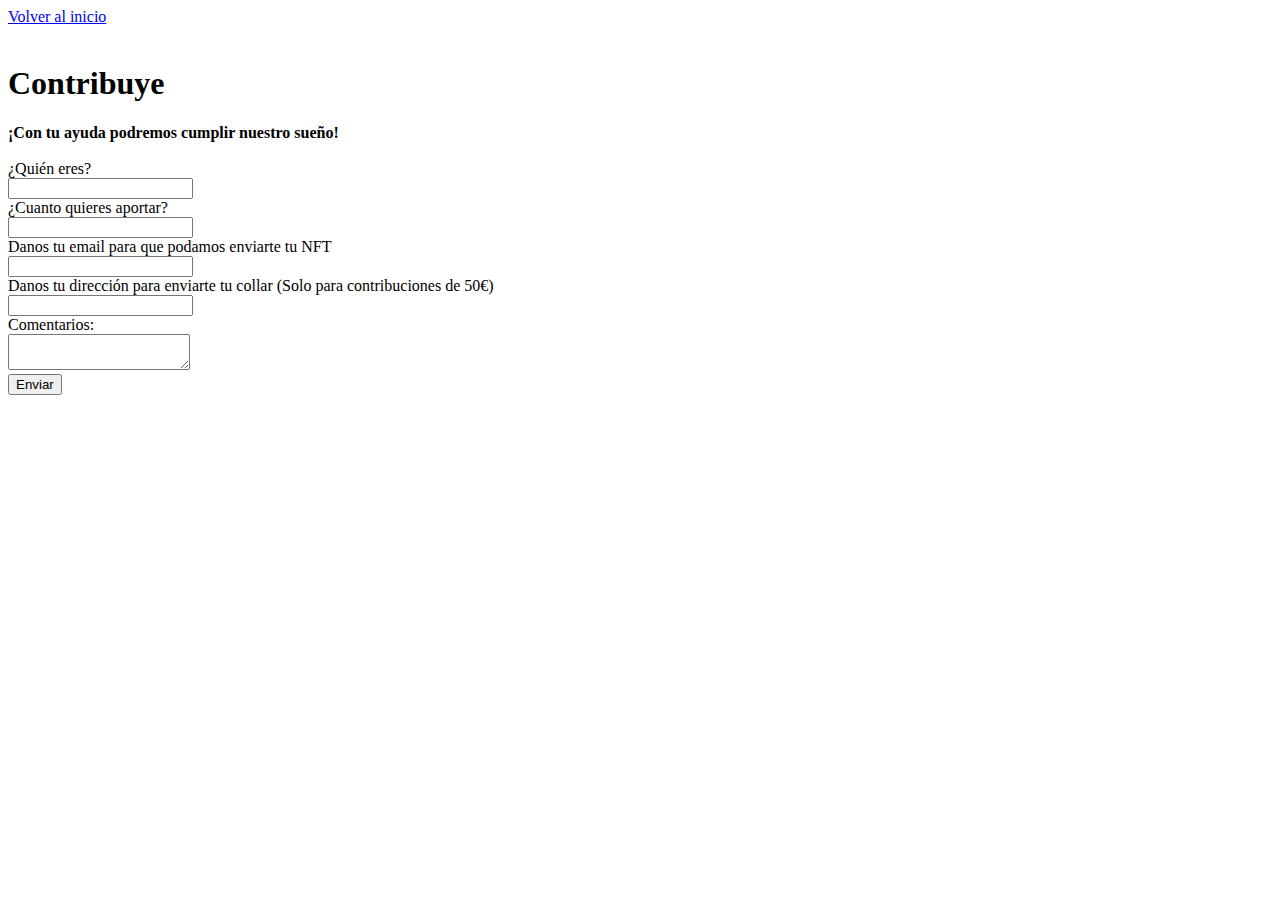
==== form.html @ 9334d18c "inicial crowd" ====
<!DOCTYPE html>
<html lang="es">
  <head>
    <meta charset="utf-8" />
    <link rel="icon" type="image/x-icon" href="/logo.jpg" />
    <link rel="stylesheet" href="../styles.css">
    <title>Ironía</title>
  </head>
  <body>
    
    <div class="volver">
    <a href="../index.html" target="_blank"> Volver al inicio </a>
    </div>
    
    <div class="form">
      <div class="pregun">
      </br>
      <div class="nombre"> <h1>Contribuye</h1></div>
        <div> <b>¡Con tu ayuda podremos cumplir nuestro sueño!</b></div>
        </br>

        <div>
          <label for="name">¿Quién eres?</label>
          <br/>
          <input type="text" name="name" id="name" required />
          </br>
          <label for="aporte"> ¿Cuanto quieres aportar? </label>
          <br/>
          <input type="text" name="aporte" id="aporte" required />
          <br/>
          <label for="email"> Danos tu email para que podamos enviarte tu NFT </label>
          <br/>
          <input type="text" name="email" id="email" required />
          <br/>
          <label for="direc"> Danos tu dirección para enviarte tu collar (Solo para contribuciones de 50€) </label>
          <br/>
          <input type="text" name="direc" id="direc"/>
          <br/>
          <label for="cuentame">Comentarios:</label>
          <br/>
          <textarea type="text" name="cuentame" id="cuentame"> </textarea>
          <br />
          <input type="submit" value="Enviar" />
      </div>
    </div>
  </body>
</html>
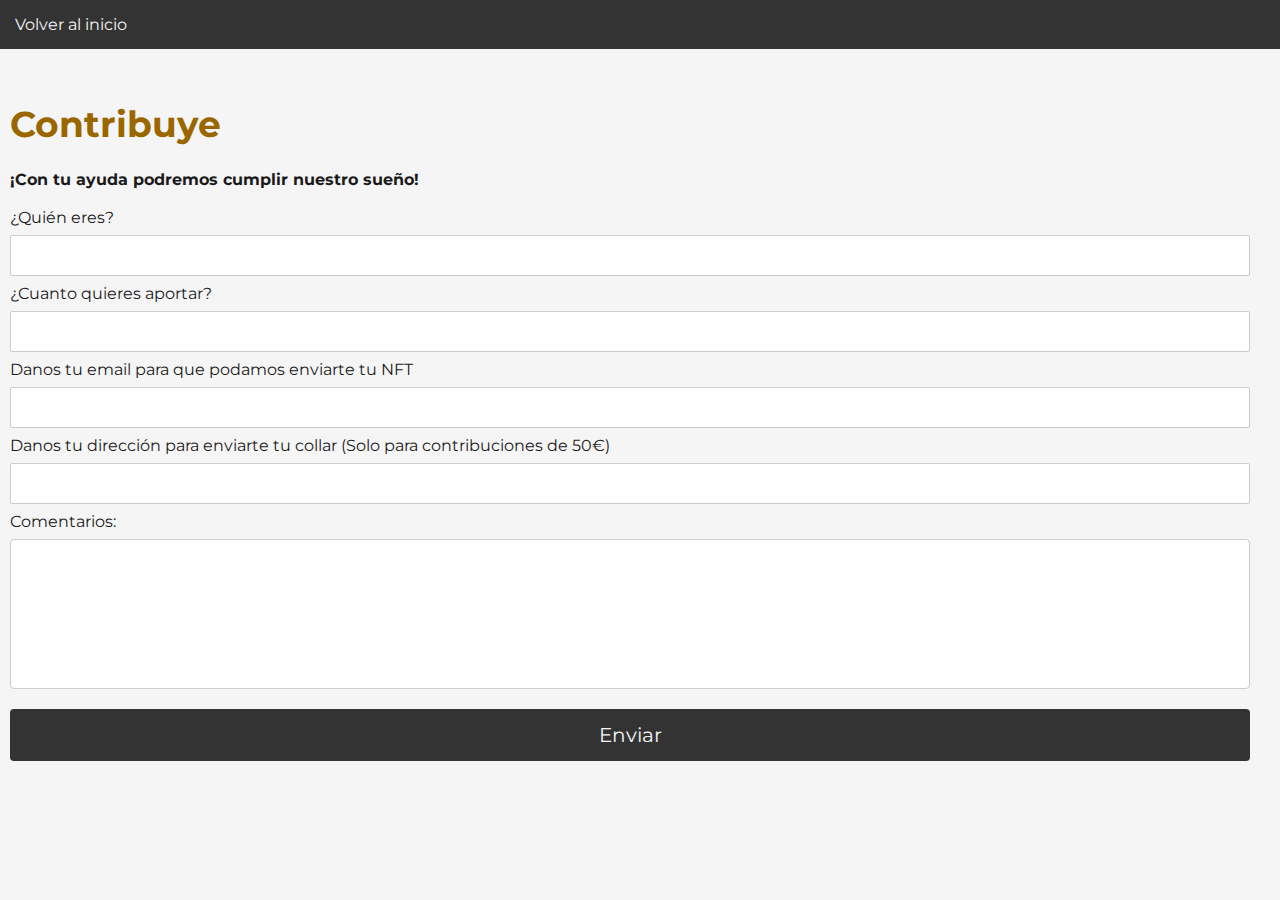
==== commit a0e9d8b7: "done" ====
--- a/form.html
+++ b/form.html
@@ -9,13 +9,13 @@
   <body>
     
     <div class="volver">
-    <a href="../index.html" target="_blank"> Volver al inicio </a>
+    <a href="/index.html" target="_self"> Volver al inicio </a>
     </div>
     
     <div class="form">
       <div class="pregun">
       </br>
-      <div class="nombre"> <h1>Contribuye</h1></div>
+      <div class="subt"> <h1>Contribuye</h1></div>
         <div> <b>¡Con tu ayuda podremos cumplir nuestro sueño!</b></div>
         </br>
 
--- a/styles.css
+++ b/styles.css
@@ -0,0 +1,291 @@
+@import url('https://fonts.googleapis.com/css2?family=Montserrat:wght@300&family=Raleway:wght@200&display=swap');
+
+::-webkit-scrollbar {
+    width: 5px;
+    background: #e4e9f2;
+}
+
+::-webkit-scrollbar-track {
+    background: #e4e9f2; 
+}
+
+::-webkit-scrollbar-thumb {
+    background: whitesmoke; 
+}
+
+::-webkit-scrollbar-thumb:hover {
+    background: #996600; 
+}
+
+
+body{
+    background-color: whitesmoke; 
+    color: #1a1a1a; 
+    font-family: 'Montserrat', sans-serif;
+    margin: 0px 0px 0px 0px;
+}
+
+ul{
+    display: flex;
+    flex-direction: row;
+    Justify-content: space-between;
+    gap: 50px;
+    list-style: none;
+}
+
+li:hover{
+    font-weight: bold;
+    }
+
+header{
+    display: flex;
+    flex-direction: row;
+    Justify-content: space-between;
+    align-items: center;
+    align-content: center;
+    background-color:#333333;
+    padding-left: 20px;
+    color:whitesmoke;
+    height:fit-content;
+    position:fixed;
+    top:0;
+    width:100%;
+}    
+
+a{
+    color:whitesmoke;
+    text-decoration:none;
+    }
+
+.nombre{
+    padding:5px 5px;
+}
+
+.column{
+float:left;
+width:25%;
+}
+
+.fotos{
+    display:flex;
+    flex-direction:row;
+    Justify-content: flex-start;
+    align-items: center;
+    align-content: stretch;
+    margin:75px 0px 0px 0px;
+    object-fit:contain;
+    gap:5px;
+    }
+
+
+.subt{
+    color:#996600;
+    font-weight: bold;
+    font-size: 18px;
+}
+
+.hola{
+    padding:40px 20px 60px 20px;
+    background-color: #333333;
+    color:whitesmoke;
+}
+
+.ironicas{
+    padding:20px 20px 0px 20px;
+}
+
+.card {
+    box-shadow: 0 4px 8px 0 rgba(0, 0, 0, 0.2);
+    padding:16px;
+    min-height:350px;
+    max-width:300px;
+  }
+
+.cardcontainer{
+    display: flex;
+    flex-direction: row;
+    Justify-content: flex-start;
+    gap:30px;
+    align-items: center;
+    align-content: center;
+    padding:0px 20px 20px 20px;
+}
+.container1{
+    display: flex;
+    flex-direction: column;
+    Justify-content: space-evenly;
+    gap:30px;
+    align-items: center;
+    padding:0px 0px 0px 20px;
+}
+
+.leather{
+    display: flex;
+    flex-direction:row;
+}
+
+.piel{
+  box-shadow: 8px 8px 16px 4px rgba(0, 0, 0, 0.2);
+}
+
+.lema{
+    padding:0px 20px 80px 20px;
+}
+
+
+.recaudacion{
+    padding:40px 20px 40px 20px;
+    background-color: #333333;
+}
+
+.container2{
+height:300px;
+display: grid;
+grid-template-columns: 50% 50%;
+grid-template-rows: 1fr 1fr;
+grid-gap:10px;
+align-content: space-evenly;
+justify-items: center;
+align-items:start;
+color:whitesmoke;
+}
+
+.box{
+font-size: 24px;
+justify-items: center;
+box-shadow: 2px 8px 16px 2px #1a1a1a;
+padding:16px;
+height:80px;
+width: 300px;
+text-align: center;
+vertical-align:middle;
+}
+
+.euro{
+    font-size: 32px;
+}
+
+.contribuye{
+    padding:40px 0px 40px 20px;
+}
+
+.container3{
+    display: flex;
+    flex-direction: row;
+    gap:30px;
+    align-items: center;
+    Justify-content: center;
+    padding:0px 0px 20px 0px;
+}
+
+.conteuro{
+    display:flex;
+    flex-direction: column;
+    align-items: center;
+    Justify-content: center;
+    text-align: center;
+    box-shadow: 0 4px 8px 0 rgba(0, 0, 0, 0.2);
+    padding:16px;
+    height:400px;
+    width: 300px;
+    vertical-align: middle;
+    font-size: 18px;
+}
+
+button{
+    width: 98%;
+    background-color:#996600;
+    color:whitesmoke;
+    padding: 14px 20px;
+    margin: 8px 0;
+    border: none;
+    cursor: pointer;
+    font-family: 'Montserrat', sans-serif;
+    font-size: 18px;
+    font-weight: bold;
+}
+
+.donantes{
+    margin:20px 20px 40px 20px;
+    box-shadow: 0 4px 8px 0 rgba(0, 0, 0, 0.2);
+    padding:16px;
+}
+
+footer{
+    background-color:#333333;
+    padding:0px 20px 0px 0px;
+    width:100%;
+}
+
+.container5{
+    display: flex;
+    flex-direction: row;
+    Justify-content: flex-start;
+    gap:30px;
+    align-items: center;
+    align-content: center;
+    padding:0px 20px 20px 20px;
+}
+
+.column2{
+    float: left;
+    width: 33.3%;
+    margin-bottom: 16px;
+    padding: 0 8px;
+}
+
+.foot:hover{
+    font-weight: bold;
+    }
+
+/* formato del form */
+
+.form{
+    padding: 0px 20px 60px 0px;
+    background-color: whitesmoke;
+}
+
+.volver{
+    background-color:#333333;
+    padding: 15px;
+  }
+
+.pregun{
+    margin: 10px 10px 10px 10px;
+}
+
+input[type=text], select {
+    width: 100%;
+    padding: 12px 20px;
+    margin: 8px 0;
+    display: inline-block;
+    border: 1px solid #ccc;
+    border-radius: 2px;
+    box-sizing: border-box;
+}
+
+textarea {
+    width: 100%;
+    height: 150px;
+    padding: 12px 20px;
+    margin: 8px 0;
+    box-sizing: border-box;
+    border: 1px solid #ccc;
+    border-radius: 4px;
+    resize: none;    
+}
+
+input[type=submit] {
+    width: 100%;
+    background-color: #333333;
+    color:whitesmoke;
+    padding: 14px 20px;
+    margin: 8px 0;
+    border: none;
+    border-radius: 4px;
+    cursor: pointer;
+    font-family: 'Montserrat', sans-serif;
+    font-size: 20px;
+}
+
+
